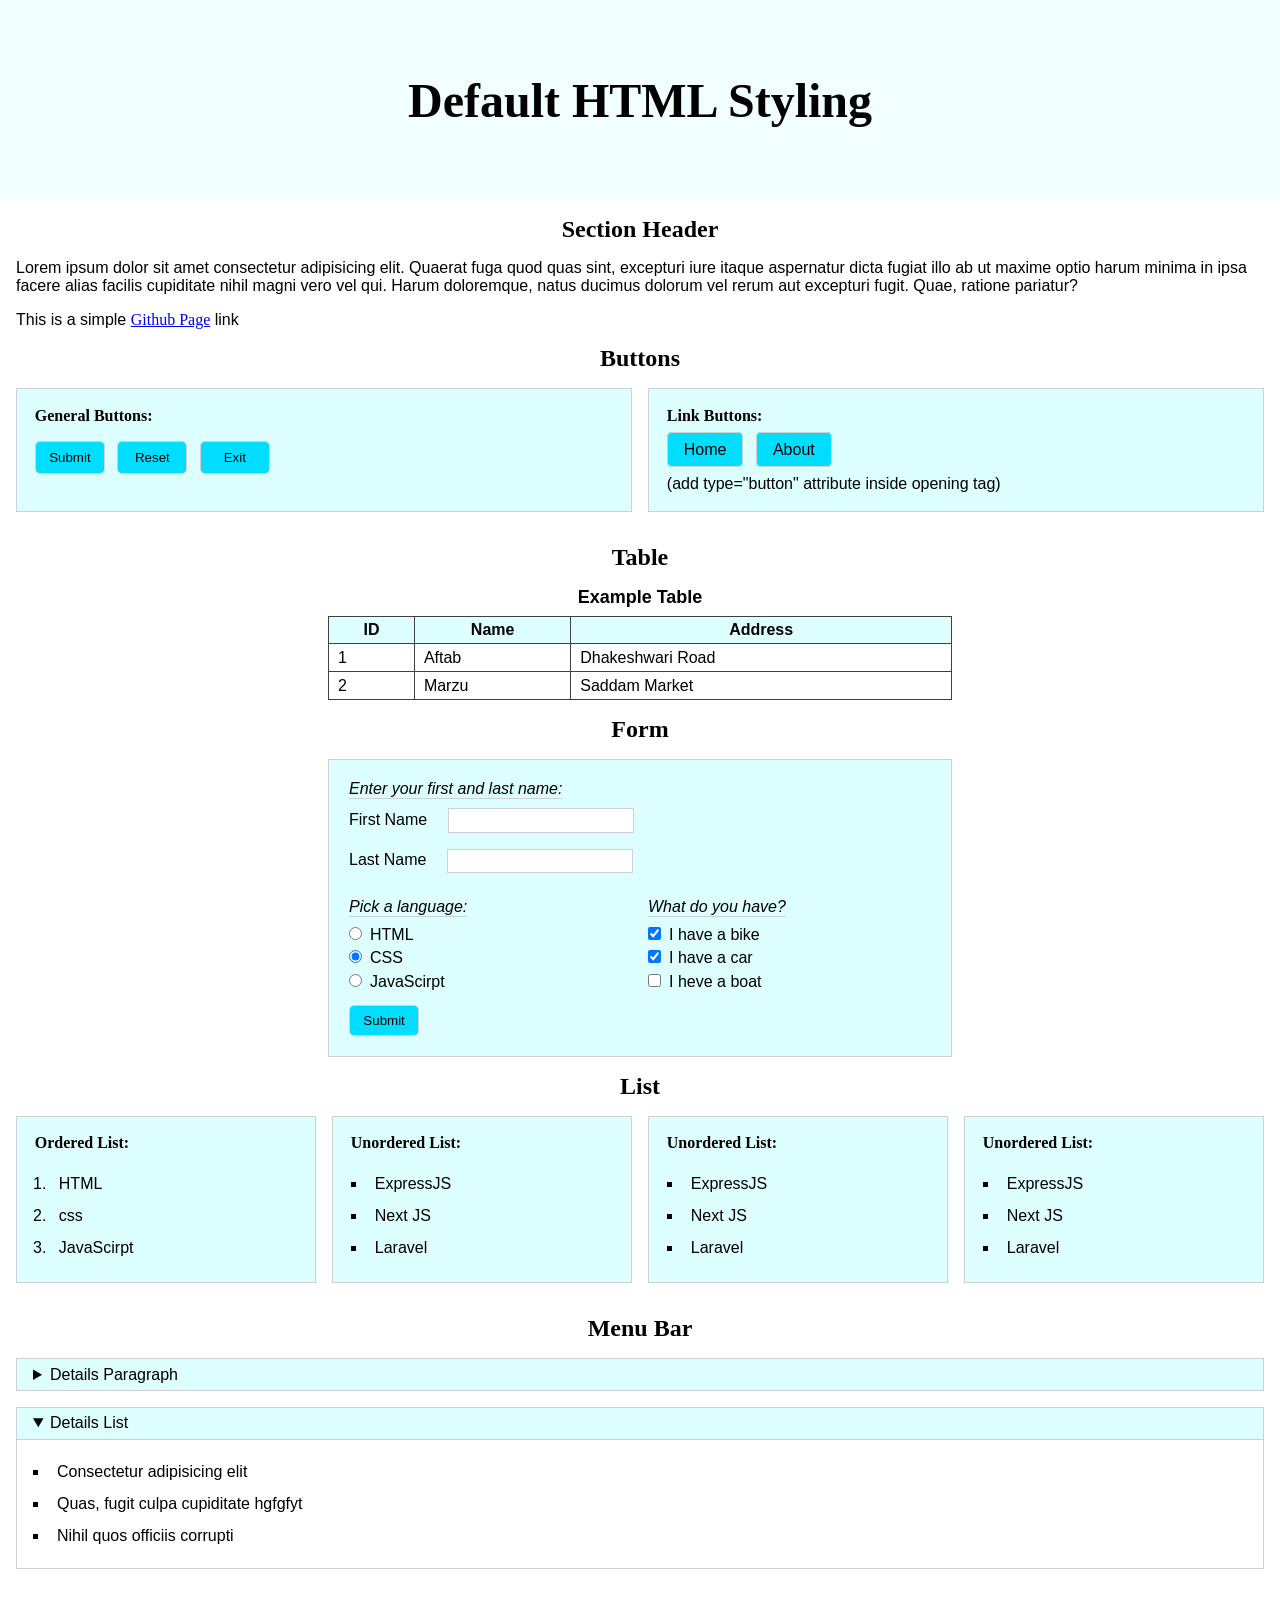
==== index.html @ 2b45c93d "First commit" ====
<!doctype html>
<html lang="en">
  <head>
    <meta charset="UTF-8" />
    <meta name="viewport" content="width=device-width, initial-scale=1.0" />
    <!-- <link rel="stylesheet" href="https://w3aftab.github.io/stylesheet/index.min.css"> -->
    <link rel="stylesheet" href="./main.min.css" />
    <title>Default HTML Styling</title>
  </head>
  <body>
    <header>
      <h1>Default HTML Styling</h1>
      <div class="page-cover"></div>
    </header>
    <main>
      <section>
        <h2>Section Header</h2>
        <p>
          Lorem ipsum dolor sit amet consectetur adipisicing elit. Quaerat fuga
          quod quas sint, excepturi iure itaque aspernatur dicta fugiat illo ab
          ut maxime optio harum minima in ipsa facere alias facilis cupiditate
          nihil magni vero vel qui. Harum doloremque, natus ducimus dolorum vel
          rerum aut excepturi fugit. Quae, ratione pariatur?
        </p>

        <p>
          This is a simple
          <a href="http://www.github.com/w3aftab" target="_blank"
            >Github Page</a
          >
          link
        </p>
      </section>

      <section>
        <h2>Buttons</h2>
        <div class="flex">
          <article>
            <h4>General Buttons:</h4>
            <button>Submit</button>
            <button>Reset</button>
            <button>Exit</button>
          </article>
          <article>
            <h4>Link Buttons:</h4>
            <p>
              <a type="button" href="#">Home</a>
              <a type="button" href="#">About</a>
            </p>
            <span>(add type="button" attribute inside opening tag)</span>
          </article>
        </div>
      </section>

      <section>
        <h2>Table</h2>
        <table>
          <caption>
            Example Table
          </caption>
          <tr>
            <th>ID</th>
            <th>Name</th>
            <th>Address</th>
          </tr>
          <tr>
            <td>1</td>
            <td>Aftab</td>
            <td>Dhakeshwari Road</td>
          </tr>
          <tr>
            <td>2</td>
            <td>Marzu</td>
            <td>Saddam Market</td>
          </tr>
        </table>
      </section>

      <section>
        <h2>Form</h2>
        <form action="#">
          <fieldset>
            <legend>Enter your first and last name:</legend>
            <label for="fname">First Name</label>
            <input type="text" name="fname" id="fname" />
            <br />
            <label for="lname">Last Name</label>
            <input type="text" name="lname" id="lname" />
          </fieldset>
          <div class="flex">
            <fieldset>
              <legend>Pick a language:</legend>
              <input type="radio" name="fav-language" id="html" /><label
                for="html"
                >HTML</label
              ><br /><input
                type="radio"
                name="fav-language"
                id="css"
                checked="checked"
              /><label for="css">CSS</label><br /><input
                type="radio"
                name="fav-language"
                id="Javascirpt"
              /><label for="Javascirpt">JavaScirpt</label><br />
            </fieldset>
            <fieldset>
              <legend>What do you have?</legend>
              <input
                type="checkbox"
                name="vehicle1"
                id="vehicle1"
                value="Bike"
                checked="checked"
              /><label for="vehicle1">I have a bike</label><br /><input
                type="checkbox"
                name="vehicle2"
                id="vehicle2"
                value="Car"
                checked="checked"
              /><label for="vehicle2">I have a car</label><br /><input
                type="checkbox"
                name="vehicle3"
                id="vehicle3"
                value="Boat"
              /><label for="vehicle3">I heve a boat</label><br />
            </fieldset>
          </div>
          <input type="button" value="Submit" />
        </form>
      </section>

      <section>
        <h2>List</h2>
        <div class="flex">
          <article>
            <h4>Ordered List:</h4>
            <ol>
              <li>HTML</li>
              <li>css</li>
              <li>JavaScirpt</li>
            </ol>
          </article>
          <article>
            <h4>Unordered List:</h4>
            <ul>
              <li>ExpressJS</li>
              <li>Next JS</li>
              <li>Laravel</li>
            </ul>
          </article>
          <article>
            <h4>Unordered List:</h4>
            <ul>
              <li>ExpressJS</li>
              <li>Next JS</li>
              <li>Laravel</li>
            </ul>
          </article>
          <article>
            <h4>Unordered List:</h4>
            <ul>
              <li>ExpressJS</li>
              <li>Next JS</li>
              <li>Laravel</li>
            </ul>
          </article>
        </div>
      </section>

      <section>
        <h2>Menu Bar</h2>
        <details>
          <summary>Details Paragraph</summary>
          <div>
            <p>
              Lorem ipsum dolor sit amet consectetur, adipisicing elit. Veniam
              aliquam aperiam exercitationem rerum corrupti quas enim ipsa ut
              distinctio hic, impedit fuga architecto recusandae ipsam quo quasi
              atque aut nostrum!
            </p>
          </div>
        </details>
        <details open>
          <summary>Details List</summary>
          <div>
            <ul>
              <li>Consectetur adipisicing elit</li>
              <li>Quas, fugit culpa cupiditate hgfgfyt</li>
              <li>Nihil quos officiis corrupti</li>
            </ul>
          </div>
        </details>
      </section>
    </main>
    <footer></footer>
  </body>
</html>
---- main.min.css ----
:root{--color-sky: #ddffff;--color-blue: #00ddff;--color-ash: #d0d0d0;--color-grey: #404040;--border-ash: 1px solid var(--color-ash);--border-grey: 1px solid var(--color-grey)}*{margin:0;margin-bottom:1rem;padding:0;box-sizing:border-box}body{font-family:"Segoe UI",sans-serif}h1,h2,h3,h4,h5,h6{font-family:Georgia,serif}a:not([type=button]){font-family:"Times New Roman",Times,serif}div{margin:0;padding:0}section{margin-inline:1rem}article{background-color:var(--color-sky);padding:2ch;border:var(--border-ash)}caption{font-weight:bold}label{margin-right:1em}button,[type=button]{margin:0 .5rem 0 0;padding:.6em 1em;background-color:var(--color-blue);color:inherit;border:var(--border-ash);border-radius:5px;min-width:70px}[type=button]{padding:.5em 1em;text-decoration:none}button:hover,[type=button]:hover{background-color:var(--color-ash)}button:active,[type=button]:active{background-color:var(--color-sky);color:var(--color-grey)}table{border-collapse:collapse}table>caption{font-size:large;font-weight:600;margin-bottom:.5rem}table,th,td{border:var(--border-grey)}th,td{padding:.5ch 1ch}th{background-color:var(--color-sky)}form{background-color:var(--color-sky);width:-moz-fit-content;width:fit-content;padding:20px;border:var(--border-ash)}form fieldset{border:none}input{padding:.5ch 1ch;border:var(--border-ash)}input[type=radio],input[type=checkbox]{margin-bottom:.6rem}input[type=radio]+label,input[type=checkbox]+label{margin-left:.5rem}ol,ul{margin:0;padding-inline:1rem}ul{list-style-type:square}li{text-indent:.5rem;margin:0;line-height:2}details>summary{padding:.4em 1em;background-color:var(--color-sky);border:var(--border-ash);cursor:pointer;margin-bottom:0}details>summary,details>div{width:100%}details>div{border:var(--border-ash);border-top:0;padding:1rem}details>div>*{margin-bottom:0}:root{--canvas-img: url("https://w3aftab.github.io/images/banner/banner-1.jpg")}h1,h2{text-align:center}h1{position:absolute;top:50%;left:50%;transform:translate(-50%, -50%);z-index:10;font-size:3em}table,form{width:50%;margin:auto}fieldset,legend{margin-bottom:1ch}form legend{font-style:italic;border-bottom:var(--border-ash)}.flex{display:flex;flex-wrap:wrap;gap:1rem}.flex>*{flex:1;max-width:50%}header{position:relative;height:200px}.page-cover{justify-content:center;align-items:center;background:var(--color-sky) var(--canvas-img) center/cover no-repeat;opacity:.4;width:100%;height:100%}@media screen and (max-width: 640px){header{height:150px}.flex{flex-direction:column}.flex>*{max-width:100%}h1{font-size:2rem}table,form{width:100%}}
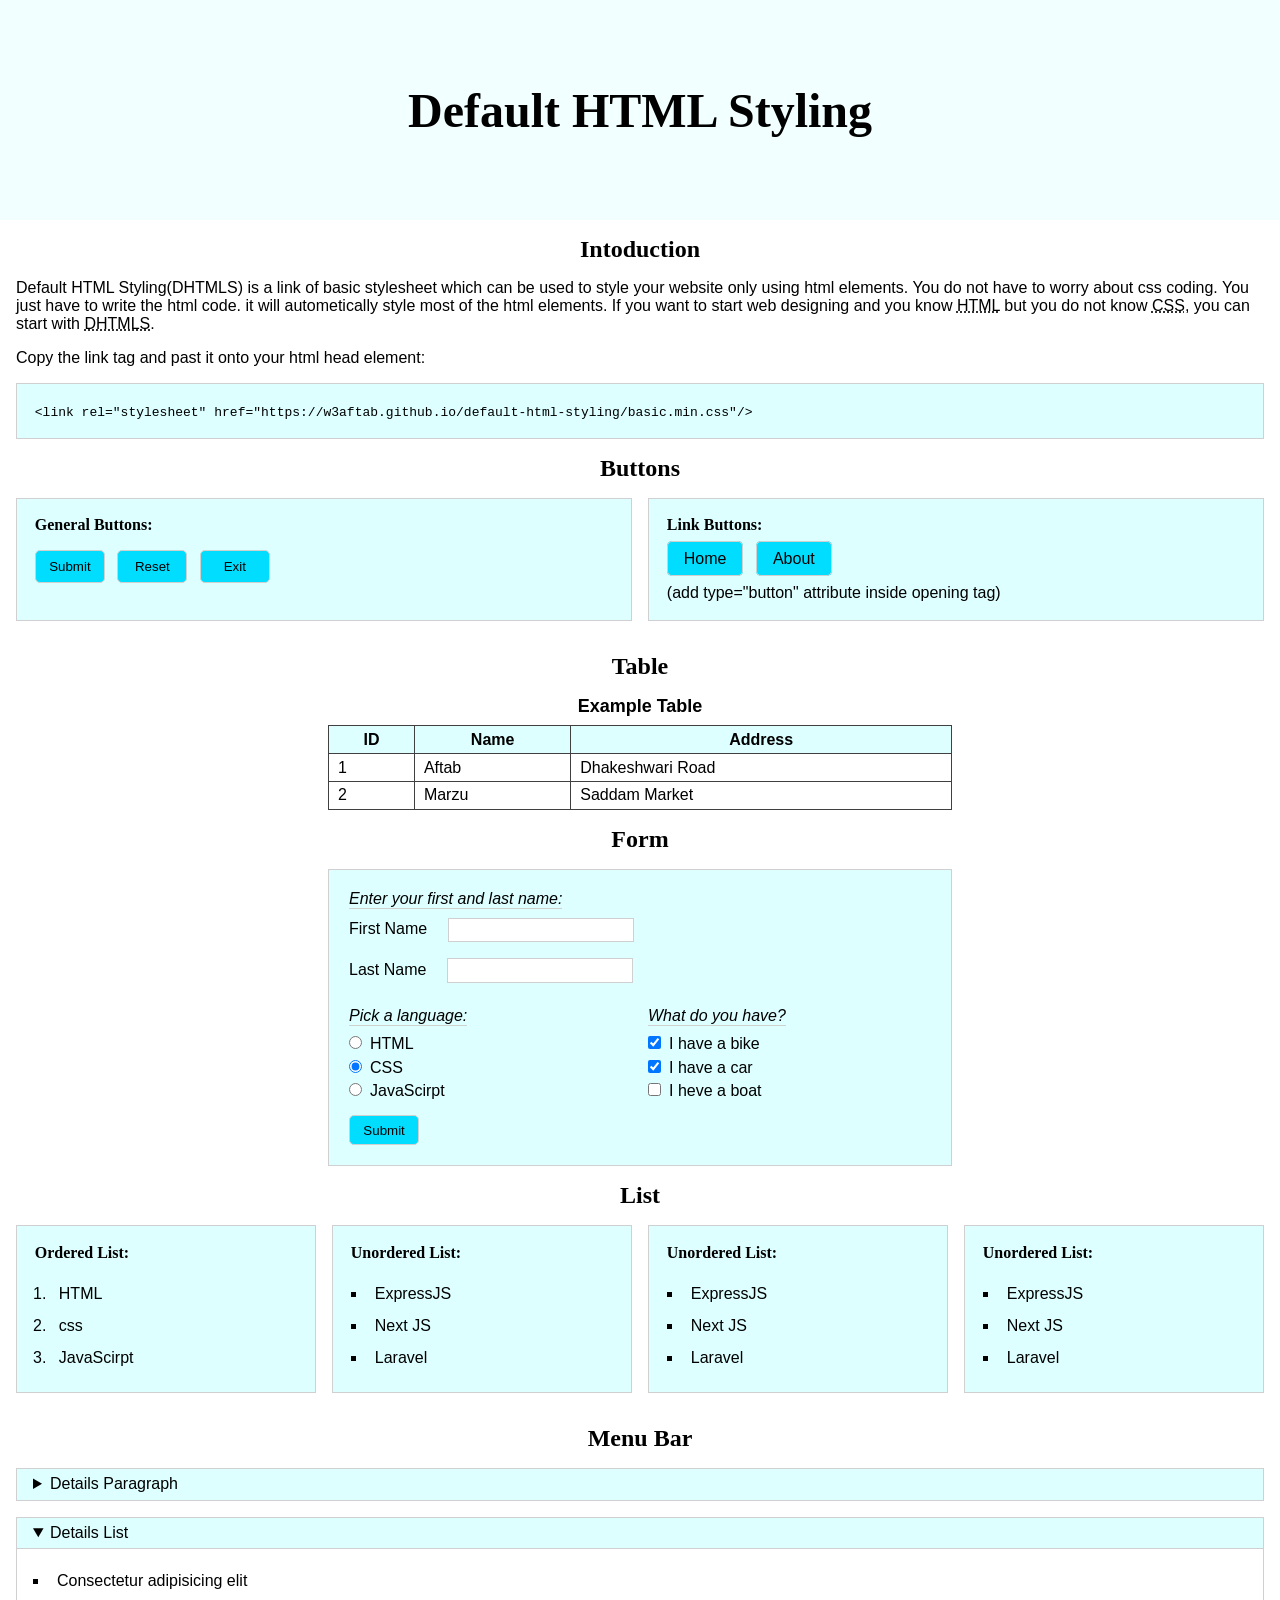
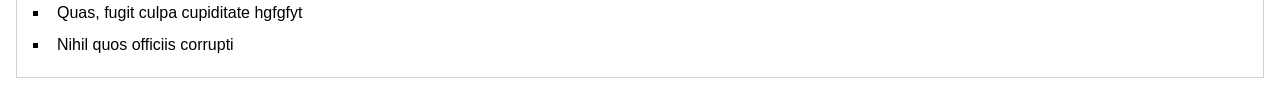
==== commit 2e7db01c: "modified" ====
--- a/index.html
+++ b/index.html
@@ -3,7 +3,6 @@
   <head>
     <meta charset="UTF-8" />
     <meta name="viewport" content="width=device-width, initial-scale=1.0" />
-    <!-- <link rel="stylesheet" href="https://w3aftab.github.io/stylesheet/index.min.css"> -->
     <link rel="stylesheet" href="./main.min.css" />
     <title>Default HTML Styling</title>
   </head>
@@ -13,23 +12,30 @@
       <div class="page-cover"></div>
     </header>
     <main>
-      <section>
-        <h2>Section Header</h2>
+      <!-- top section -->
+      <section>
+        <h2>Intoduction</h2>
         <p>
-          Lorem ipsum dolor sit amet consectetur adipisicing elit. Quaerat fuga
-          quod quas sint, excepturi iure itaque aspernatur dicta fugiat illo ab
-          ut maxime optio harum minima in ipsa facere alias facilis cupiditate
-          nihil magni vero vel qui. Harum doloremque, natus ducimus dolorum vel
-          rerum aut excepturi fugit. Quae, ratione pariatur?
+          Default HTML Styling(DHTMLS) is a link of basic stylesheet which can
+          be used to style your website only using html elements. You do not
+          have to worry about css coding. You just have to write the html code.
+          it will autometically style most of the html elements. If you want to
+          start web designing and you know
+          <abbr title="HyperText Markup Language">HTML</abbr> but you do not
+          know <abbr title="Cascading Style Sheets">CSS</abbr>, you can start
+          with <abbr title="Default HTML Styling">DHTMLS</abbr>.
         </p>
 
         <p>
-          This is a simple
-          <a href="http://www.github.com/w3aftab" target="_blank"
-            >Github Page</a
-          >
-          link
-        </p>
+          Copy the link tag and past it onto your html head element:
+        </caption>
+        <br />
+        <article>
+          <code>
+            &lt;link rel="stylesheet"
+            href="https://w3aftab.github.io/default-html-styling/basic.min.css"/&gt;
+          </code>
+        </article>
       </section>
 
       <section>
--- a/main.min.css
+++ b/main.min.css
@@ -1 +1 @@
-:root{--color-sky: #ddffff;--color-blue: #00ddff;--color-ash: #d0d0d0;--color-grey: #404040;--border-ash: 1px solid var(--color-ash);--border-grey: 1px solid var(--color-grey)}*{margin:0;margin-bottom:1rem;padding:0;box-sizing:border-box}body{font-family:"Segoe UI",sans-serif}h1,h2,h3,h4,h5,h6{font-family:Georgia,serif}a:not([type=button]){font-family:"Times New Roman",Times,serif}div{margin:0;padding:0}section{margin-inline:1rem}article{background-color:var(--color-sky);padding:2ch;border:var(--border-ash)}caption{font-weight:bold}label{margin-right:1em}button,[type=button]{margin:0 .5rem 0 0;padding:.6em 1em;background-color:var(--color-blue);color:inherit;border:var(--border-ash);border-radius:5px;min-width:70px}[type=button]{padding:.5em 1em;text-decoration:none}button:hover,[type=button]:hover{background-color:var(--color-ash)}button:active,[type=button]:active{background-color:var(--color-sky);color:var(--color-grey)}table{border-collapse:collapse}table>caption{font-size:large;font-weight:600;margin-bottom:.5rem}table,th,td{border:var(--border-grey)}th,td{padding:.5ch 1ch}th{background-color:var(--color-sky)}form{background-color:var(--color-sky);width:-moz-fit-content;width:fit-content;padding:20px;border:var(--border-ash)}form fieldset{border:none}input{padding:.5ch 1ch;border:var(--border-ash)}input[type=radio],input[type=checkbox]{margin-bottom:.6rem}input[type=radio]+label,input[type=checkbox]+label{margin-left:.5rem}ol,ul{margin:0;padding-inline:1rem}ul{list-style-type:square}li{text-indent:.5rem;margin:0;line-height:2}details>summary{padding:.4em 1em;background-color:var(--color-sky);border:var(--border-ash);cursor:pointer;margin-bottom:0}details>summary,details>div{width:100%}details>div{border:var(--border-ash);border-top:0;padding:1rem}details>div>*{margin-bottom:0}:root{--canvas-img: url("https://w3aftab.github.io/images/banner/banner-1.jpg")}h1,h2{text-align:center}h1{position:absolute;top:50%;left:50%;transform:translate(-50%, -50%);z-index:10;font-size:3em}table,form{width:50%;margin:auto}fieldset,legend{margin-bottom:1ch}form legend{font-style:italic;border-bottom:var(--border-ash)}.flex{display:flex;flex-wrap:wrap;gap:1rem}.flex>*{flex:1;max-width:50%}header{position:relative;height:200px}.page-cover{justify-content:center;align-items:center;background:var(--color-sky) var(--canvas-img) center/cover no-repeat;opacity:.4;width:100%;height:100%}@media screen and (max-width: 640px){header{height:150px}.flex{flex-direction:column}.flex>*{max-width:100%}h1{font-size:2rem}table,form{width:100%}}+:root{--color-sky: #ddffff;--color-blue: #00ddff;--color-ash: #d0d0d0;--color-grey: #404040;--border-ash: 1px solid var(--color-ash);--border-grey: 1px solid var(--color-grey)}*{margin:0;margin-bottom:1rem;padding:0;box-sizing:border-box}body{font-family:"Segoe UI",sans-serif}h1,h2,h3,h4,h5,h6{font-family:Georgia,serif}a{text-decoration:none}a:not([type=button]){font-family:"Times New Roman",Times,serif}div{margin:0;padding:0}section{margin-inline:1rem}article{background-color:var(--color-sky);padding:2ch;border:var(--border-ash)}caption{font-weight:bold}label{margin-right:1em}button,[type=button]{margin:0 .5rem 0 0;padding:.6em 1em;background-color:var(--color-blue);color:inherit;border:var(--border-ash);border-radius:5px;min-width:70px}[type=button]{padding:.5em 1em;text-decoration:none}button:hover,[type=button]:hover{background-color:var(--color-ash)}button:active,[type=button]:active{background-color:var(--color-sky);color:var(--color-grey)}table{border-collapse:collapse}table>caption{font-size:large;font-weight:600;margin-bottom:.5rem}table,th,td{border:var(--border-grey)}th,td{padding:.5ch 1ch}th{background-color:var(--color-sky)}form{background-color:var(--color-sky);width:-moz-fit-content;width:fit-content;padding:20px;border:var(--border-ash)}form fieldset{border:none}input{padding:.5ch 1ch;border:var(--border-ash)}input[type=radio],input[type=checkbox]{margin-bottom:.6rem}input[type=radio]+label,input[type=checkbox]+label{margin-left:.5rem}ol,ul{margin:0;padding-inline:1rem}ul{list-style-type:square}li{text-indent:.5rem;margin:0;line-height:2}details>summary{padding:.4em 1em;background-color:var(--color-sky);border:var(--border-ash);cursor:pointer;margin-bottom:0}details>summary,details>div{width:100%}details>div{border:var(--border-ash);border-top:0;padding:1rem}details>div>*{margin-bottom:0}:root{--canvas-img: url("https://w3aftab.github.io/images/banner/banner-1.jpg")}h1,h2{text-align:center}h1{position:absolute;top:50%;left:50%;transform:translate(-50%, -50%);z-index:10;font-size:3em}table,form{width:50%;margin:auto}fieldset,legend{margin-bottom:1ch}form legend{font-style:italic;border-bottom:var(--border-ash)}.flex{display:flex;flex-wrap:wrap;gap:1rem}.flex>*{flex:1;max-width:50%}header{position:relative;height:220px}.page-cover{justify-content:center;align-items:center;background:var(--color-sky) var(--canvas-img) center/cover no-repeat;opacity:.4;width:100%;height:100%}@media screen and (max-width: 640px){header{height:150px}.flex{flex-direction:column}.flex>*{max-width:100%}h1{font-size:2rem}table,form{width:100%}}
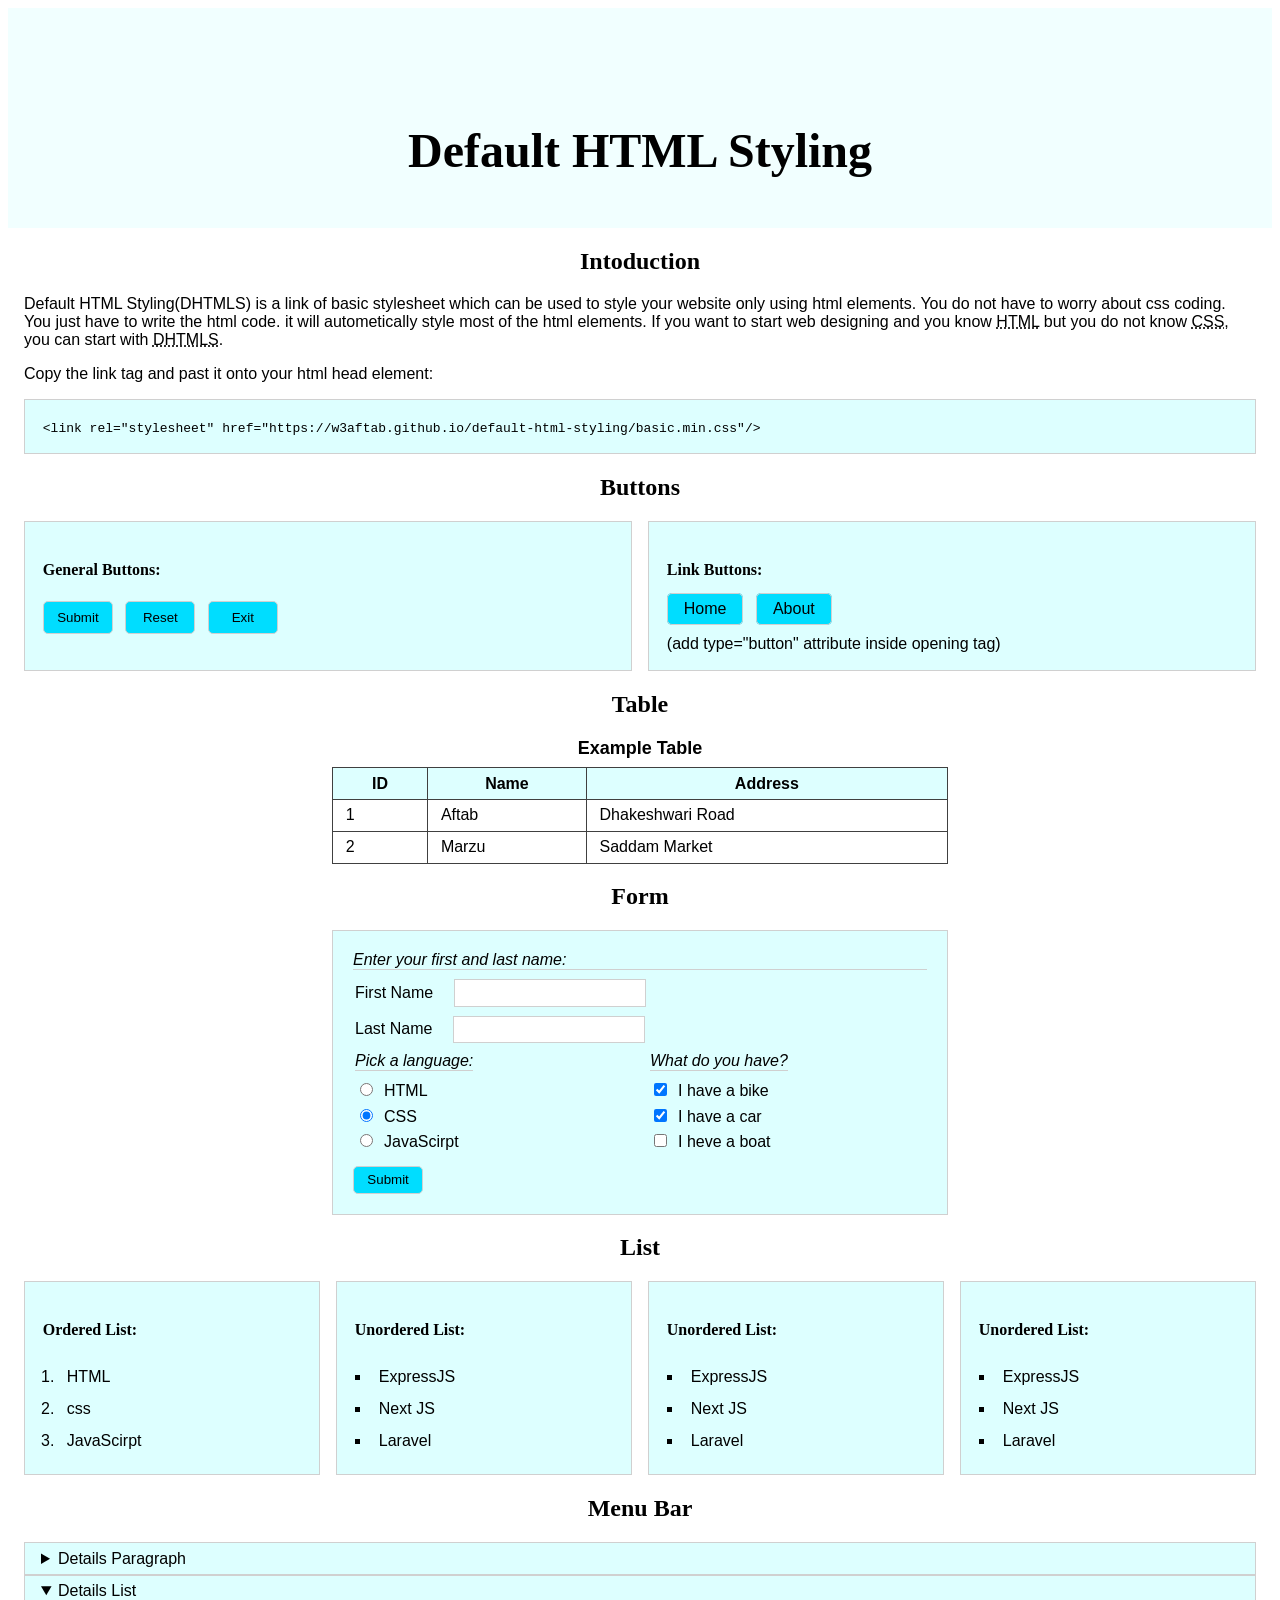
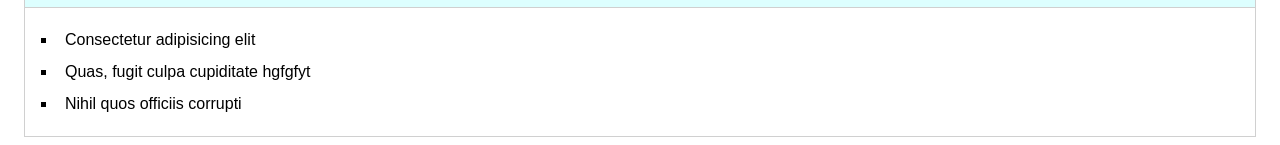
==== commit 4cb5df28: "modified" ====
--- a/index.html
+++ b/index.html
@@ -26,10 +26,7 @@
           with <abbr title="Default HTML Styling">DHTMLS</abbr>.
         </p>
 
-        <p>
-          Copy the link tag and past it onto your html head element:
-        </caption>
-        <br />
+        <p>Copy the link tag and past it onto your html head element:</p>
         <article>
           <code>
             &lt;link rel="stylesheet"
@@ -85,11 +82,12 @@
       <section>
         <h2>Form</h2>
         <form action="#">
+          <legend>Enter your first and last name:</legend>
           <fieldset>
-            <legend>Enter your first and last name:</legend>
             <label for="fname">First Name</label>
             <input type="text" name="fname" id="fname" />
-            <br />
+          </fieldset>
+          <fieldset>
             <label for="lname">Last Name</label>
             <input type="text" name="lname" id="lname" />
           </fieldset>
--- a/main.min.css
+++ b/main.min.css
@@ -1 +1 @@
-:root{--color-sky: #ddffff;--color-blue: #00ddff;--color-ash: #d0d0d0;--color-grey: #404040;--border-ash: 1px solid var(--color-ash);--border-grey: 1px solid var(--color-grey)}*{margin:0;margin-bottom:1rem;padding:0;box-sizing:border-box}body{font-family:"Segoe UI",sans-serif}h1,h2,h3,h4,h5,h6{font-family:Georgia,serif}a{text-decoration:none}a:not([type=button]){font-family:"Times New Roman",Times,serif}div{margin:0;padding:0}section{margin-inline:1rem}article{background-color:var(--color-sky);padding:2ch;border:var(--border-ash)}caption{font-weight:bold}label{margin-right:1em}button,[type=button]{margin:0 .5rem 0 0;padding:.6em 1em;background-color:var(--color-blue);color:inherit;border:var(--border-ash);border-radius:5px;min-width:70px}[type=button]{padding:.5em 1em;text-decoration:none}button:hover,[type=button]:hover{background-color:var(--color-ash)}button:active,[type=button]:active{background-color:var(--color-sky);color:var(--color-grey)}table{border-collapse:collapse}table>caption{font-size:large;font-weight:600;margin-bottom:.5rem}table,th,td{border:var(--border-grey)}th,td{padding:.5ch 1ch}th{background-color:var(--color-sky)}form{background-color:var(--color-sky);width:-moz-fit-content;width:fit-content;padding:20px;border:var(--border-ash)}form fieldset{border:none}input{padding:.5ch 1ch;border:var(--border-ash)}input[type=radio],input[type=checkbox]{margin-bottom:.6rem}input[type=radio]+label,input[type=checkbox]+label{margin-left:.5rem}ol,ul{margin:0;padding-inline:1rem}ul{list-style-type:square}li{text-indent:.5rem;margin:0;line-height:2}details>summary{padding:.4em 1em;background-color:var(--color-sky);border:var(--border-ash);cursor:pointer;margin-bottom:0}details>summary,details>div{width:100%}details>div{border:var(--border-ash);border-top:0;padding:1rem}details>div>*{margin-bottom:0}:root{--canvas-img: url("https://w3aftab.github.io/images/banner/banner-1.jpg")}h1,h2{text-align:center}h1{position:absolute;top:50%;left:50%;transform:translate(-50%, -50%);z-index:10;font-size:3em}table,form{width:50%;margin:auto}fieldset,legend{margin-bottom:1ch}form legend{font-style:italic;border-bottom:var(--border-ash)}.flex{display:flex;flex-wrap:wrap;gap:1rem}.flex>*{flex:1;max-width:50%}header{position:relative;height:220px}.page-cover{justify-content:center;align-items:center;background:var(--color-sky) var(--canvas-img) center/cover no-repeat;opacity:.4;width:100%;height:100%}@media screen and (max-width: 640px){header{height:150px}.flex{flex-direction:column}.flex>*{max-width:100%}h1{font-size:2rem}table,form{width:100%}}+body *{margin:0,0,1rem,0;padding:0;box-sizing:border-box}body{font-family:"Segoe UI",sans-serif}body h1,body h2,body h3,body h4,body h5,body h6{font-family:Georgia,serif}body a{text-decoration:none}body a:not([type=button]){font-family:"Times New Roman",Times,serif}body div{margin:0;padding:0}body section{margin-inline:1rem}body article{background-color:#dff;padding:2ch;border:1px solid #d0d0d0}body caption{font-weight:bold}body label{margin-right:1em}button,[type=button]{margin:0 .5rem 0 0;padding:.6em 1em;background-color:#0df;color:inherit;border:1px solid #d0d0d0;border-radius:5px;min-width:70px}button:hover,[type=button]:hover{background-color:#d0d0d0}button:active,[type=button]:active{background-color:#dff;color:#404040}[type=button]{padding:.4em 1em;text-decoration:none}table{border-collapse:collapse}table caption{font-size:large;font-weight:600;margin-bottom:.5rem}table,table th,table td{border:1px solid #404040}table:not(table),table th:not(table),table td:not(table){padding:.4em .8em}table:not(table):not(td),table th:not(table):not(td),table td:not(table):not(td){background-color:#dff}form{background-color:#dff;width:-moz-fit-content;width:fit-content;padding:20px;border:1px solid #d0d0d0}form fieldset{border:none}form input{margin:0,0,.4em,0;padding:.4em .8em;border:1px solid #d0d0d0}form input[type=radio],form input[type=checkbox]{margin-bottom:.6rem}form input[type=radio]+label,form input[type=checkbox]+label{margin-left:.5rem;display:inline-block;width:-moz-max-content;width:max-content}ol,ul{margin:0;padding-inline:1rem}ol li,ul li{text-indent:.5rem;margin:0;line-height:2}ul{list-style-type:square}details p{margin:0}details summary{padding:.4em 1em;background-color:#dff;border:1px solid #d0d0d0;cursor:pointer;margin-bottom:0}details div{border:1px solid #d0d0d0;border-top:0;padding:1rem}details div *{margin-bottom:0}details summery,details div{width:100%}h1,h2{text-align:center}h1{position:absolute;top:50%;left:50%;transform:translate(-50%, -50%);z-index:10;font-size:3em}table,form{width:50%;margin:auto}fieldset,legend{margin-bottom:1ch}form legend{font-style:italic;border-bottom:1px solid #d0d0d0}.flex{display:flex;flex-wrap:wrap;gap:1rem}.flex>*{flex:1;max-width:50%}header{position:relative;height:220px}.page-cover{justify-content:center;align-items:center;background:#dff url("https://w3aftab.github.io/images/banner/banner-1.jpg") center/cover no-repeat;opacity:.4;width:100%;height:100%}@media screen and (max-width: 640px){header{height:150px}.flex{flex-direction:column}.flex>*{max-width:100%}h1{font-size:2rem}table,form{width:100%}}
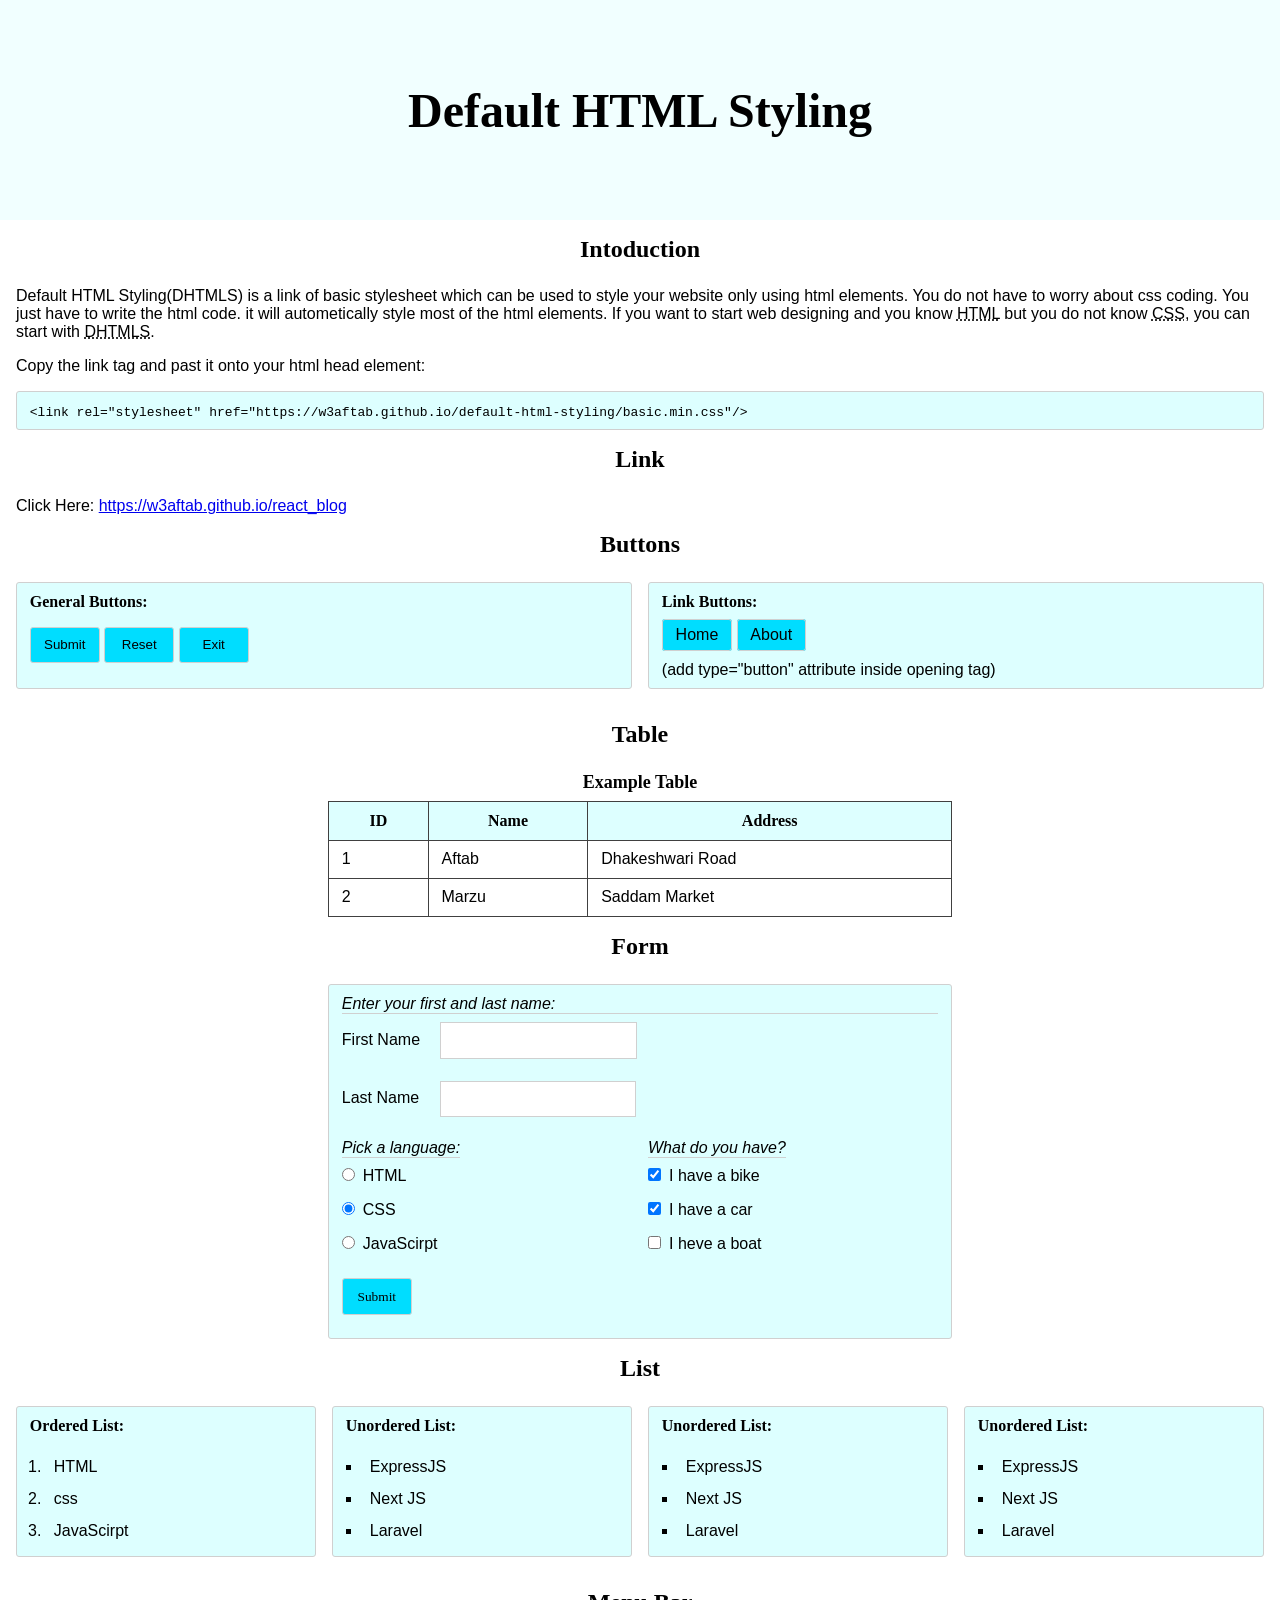
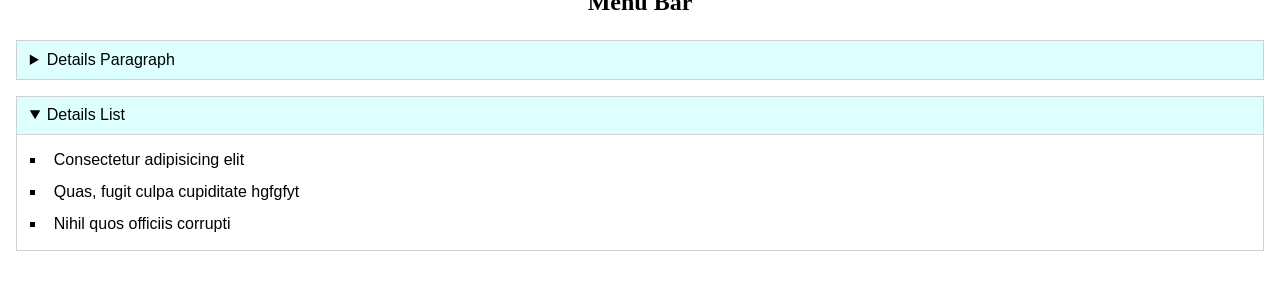
==== commit 281ca5b6: "modified" ====
--- a/index.html
+++ b/index.html
@@ -33,6 +33,18 @@
             href="https://w3aftab.github.io/default-html-styling/basic.min.css"/&gt;
           </code>
         </article>
+      </section>
+
+      <section>
+        <h2>Link</h2>
+        <span>Click Here: </span>
+        <a
+          href="https://w3aftab.github.io/react_blog/"
+          target="_blank"
+          rel="noopener noreferrer"
+        >
+          https://w3aftab.github.io/react_blog
+        </a>
       </section>
 
       <section>
--- a/main.min.css
+++ b/main.min.css
@@ -1 +1 @@
-body *{margin:0,0,1rem,0;padding:0;box-sizing:border-box}body{font-family:"Segoe UI",sans-serif}body h1,body h2,body h3,body h4,body h5,body h6{font-family:Georgia,serif}body a{text-decoration:none}body a:not([type=button]){font-family:"Times New Roman",Times,serif}body div{margin:0;padding:0}body section{margin-inline:1rem}body article{background-color:#dff;padding:2ch;border:1px solid #d0d0d0}body caption{font-weight:bold}body label{margin-right:1em}button,[type=button]{margin:0 .5rem 0 0;padding:.6em 1em;background-color:#0df;color:inherit;border:1px solid #d0d0d0;border-radius:5px;min-width:70px}button:hover,[type=button]:hover{background-color:#d0d0d0}button:active,[type=button]:active{background-color:#dff;color:#404040}[type=button]{padding:.4em 1em;text-decoration:none}table{border-collapse:collapse}table caption{font-size:large;font-weight:600;margin-bottom:.5rem}table,table th,table td{border:1px solid #404040}table:not(table),table th:not(table),table td:not(table){padding:.4em .8em}table:not(table):not(td),table th:not(table):not(td),table td:not(table):not(td){background-color:#dff}form{background-color:#dff;width:-moz-fit-content;width:fit-content;padding:20px;border:1px solid #d0d0d0}form fieldset{border:none}form input{margin:0,0,.4em,0;padding:.4em .8em;border:1px solid #d0d0d0}form input[type=radio],form input[type=checkbox]{margin-bottom:.6rem}form input[type=radio]+label,form input[type=checkbox]+label{margin-left:.5rem;display:inline-block;width:-moz-max-content;width:max-content}ol,ul{margin:0;padding-inline:1rem}ol li,ul li{text-indent:.5rem;margin:0;line-height:2}ul{list-style-type:square}details p{margin:0}details summary{padding:.4em 1em;background-color:#dff;border:1px solid #d0d0d0;cursor:pointer;margin-bottom:0}details div{border:1px solid #d0d0d0;border-top:0;padding:1rem}details div *{margin-bottom:0}details summery,details div{width:100%}h1,h2{text-align:center}h1{position:absolute;top:50%;left:50%;transform:translate(-50%, -50%);z-index:10;font-size:3em}table,form{width:50%;margin:auto}fieldset,legend{margin-bottom:1ch}form legend{font-style:italic;border-bottom:1px solid #d0d0d0}.flex{display:flex;flex-wrap:wrap;gap:1rem}.flex>*{flex:1;max-width:50%}header{position:relative;height:220px}.page-cover{justify-content:center;align-items:center;background:#dff url("https://w3aftab.github.io/images/banner/banner-1.jpg") center/cover no-repeat;opacity:.4;width:100%;height:100%}@media screen and (max-width: 640px){header{height:150px}.flex{flex-direction:column}.flex>*{max-width:100%}h1{font-size:2rem}table,form{width:100%}}+*{margin:0;margin-bottom:1em;padding:0;box-sizing:border-box}body{font-family:"Segoe UI",sans-serif}h1,h2,h3,h4,h5,h6,caption,th,input[type=button]{font-family:Georgia,serif}div{margin:0;padding:0}section{margin-inline:1rem}article{background-color:#dff;padding:.6rem .8rem;border:1px solid #d0d0d0;border-radius:3px}caption{font-weight:bold}label{margin-right:1em}button,[type=button]{padding:.6rem .8rem;background-color:#0df;color:inherit;border:1px solid #d0d0d0;border-radius:3px;min-width:70px}button:hover,[type=button]:hover{background-color:#d0d0d0}button:active,[type=button]:active{color:#404040;opacity:.5}a[type=button]{text-decoration:none;padding:.4rem .8rem}table{border-collapse:collapse}table caption{font-size:large;font-weight:600;margin-bottom:.5rem}table,table th,table td{border:1px solid #404040}table:not(table),table th:not(table),table td:not(table){padding:.6rem .8rem}table:not(table):not(td),table th:not(table):not(td),table td:not(table):not(td){background-color:#dff}form{background-color:#dff;width:-moz-fit-content;width:fit-content;padding:.6rem .8rem;border:1px solid #d0d0d0;border-radius:3px}form fieldset{border:none}form input{margin:0,0,.4em,0;padding:.6rem .8rem;border:1px solid #d0d0d0}form input[type=radio],form input[type=checkbox]{margin-bottom:.6rem}form input[type=radio]+label,form input[type=checkbox]+label{margin-left:.5rem;display:inline-block;width:-moz-max-content;width:max-content}ol,ul{margin:0;padding-inline:1rem}ol li,ul li{text-indent:.5rem;margin:0;line-height:2}ul{list-style-type:square}details p{margin:0}details summary{padding:.6rem .8rem;background-color:#dff;border:1px solid #d0d0d0;cursor:pointer;margin-bottom:0}details div{border:1px solid #d0d0d0;border-top:0;padding:.6rem .8rem}details div *{margin-bottom:0}details summery,details div{width:100%}h1,h2{text-align:center}h1{position:absolute;top:50%;left:50%;transform:translate(-50%, -50%);z-index:10;font-size:3em}table,form{width:50%;margin:auto}fieldset,legend{margin-bottom:1ch}form legend{font-style:italic;border-bottom:1px solid #d0d0d0}.flex{display:flex;flex-wrap:wrap;gap:1rem}.flex>*{flex:1;max-width:50%}header{position:relative;height:220px}.page-cover{justify-content:center;align-items:center;background:#dff url("https://w3aftab.github.io/images/banner/banner-1.jpg") center/cover no-repeat;opacity:.4;width:100%;height:100%}@media screen and (max-width: 640px){header{height:150px}.flex{flex-direction:column}.flex>*{max-width:100%}h1{font-size:2rem}table,form{width:100%}}
